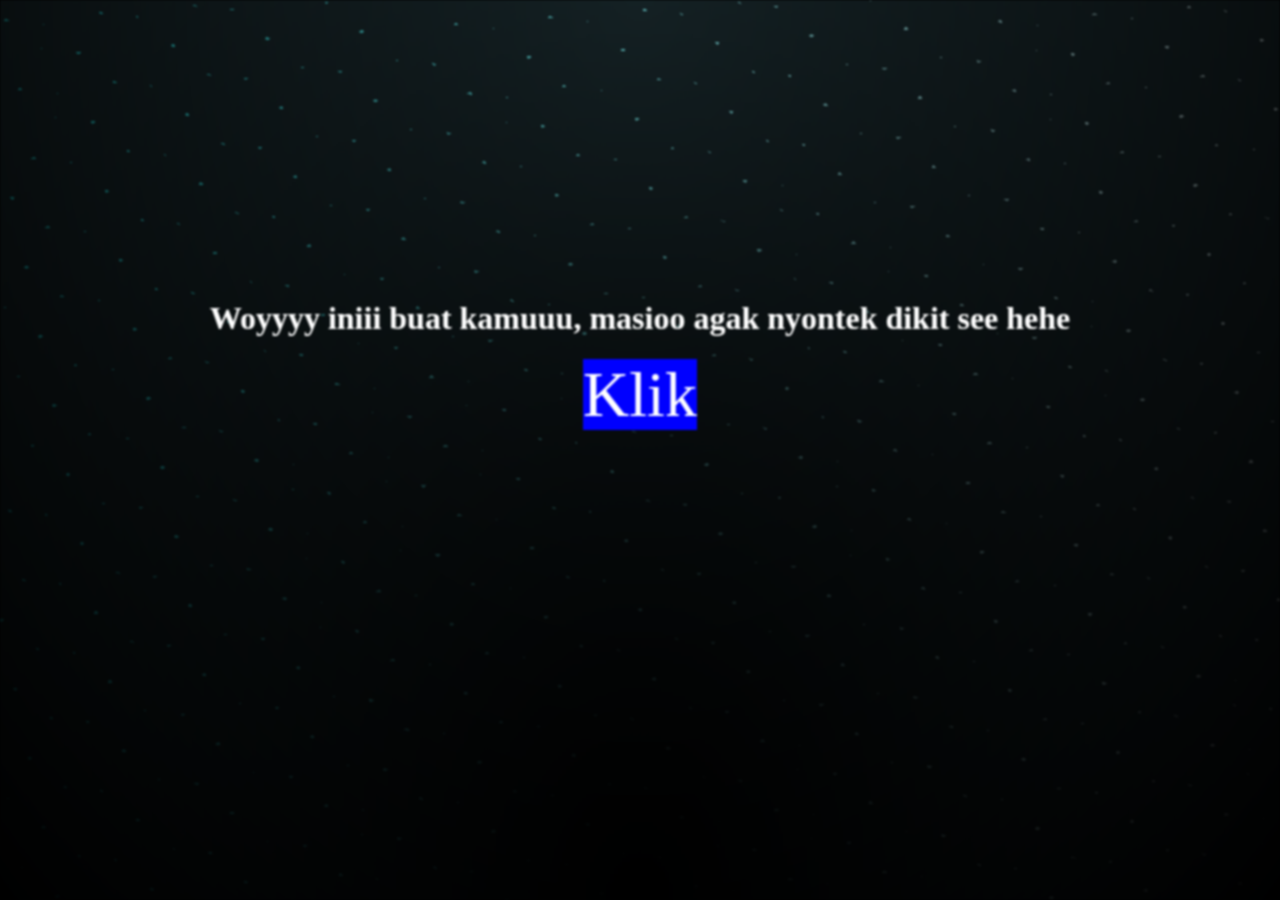
==== love.html @ 3452b1d4 "first commit" ====
<!DOCTYPE html>
<html lang="en">
<head>
    <meta charset="UTF-8">
    <meta name="viewport" content="width=device-width, initial-scale=1.0">
    <title>Fathimatus Shofia</title>
    <link rel="stylesheet" href="love.css">
</head>
<body>
    <div class="night">
    <h1>Woyyyy iniii buat kamuuu, masioo agak nyontek dikit see hehe</h1>
    <a href="index.html">Klik</a>
</div>
</body>
</html>
---- love.css ----
body {
    text-align: center;
    background-color: var(--dark-color);
}

:root {
    --dark-color: #000;
  }

h1 {
    color: white;
    margin-top: 300px;
}

a {
  text-decoration: none;
  color: white;
  background-color: blue;
  font-size: 5vw;
}

.night {
    position: fixed;
    left: 50%;
    top: 0;
    transform: translateX(-50%);
    width: 100%;
    height: 100%;
    filter: blur(0.1vmin);
    background-image: radial-gradient(ellipse at top, transparent 0%, var(--dark-color)), radial-gradient(ellipse at bottom, var(--dark-color), rgba(145, 233, 255, 0.2)), repeating-linear-gradient(220deg, black 0px, black 19px, transparent 19px, transparent 22px), repeating-linear-gradient(189deg, black 0px, black 19px, transparent 19px, transparent 22px), repeating-linear-gradient(148deg, black 0px, black 19px, transparent 19px, transparent 22px), linear-gradient(90deg, #00fffa, #f0f0f0);
  }
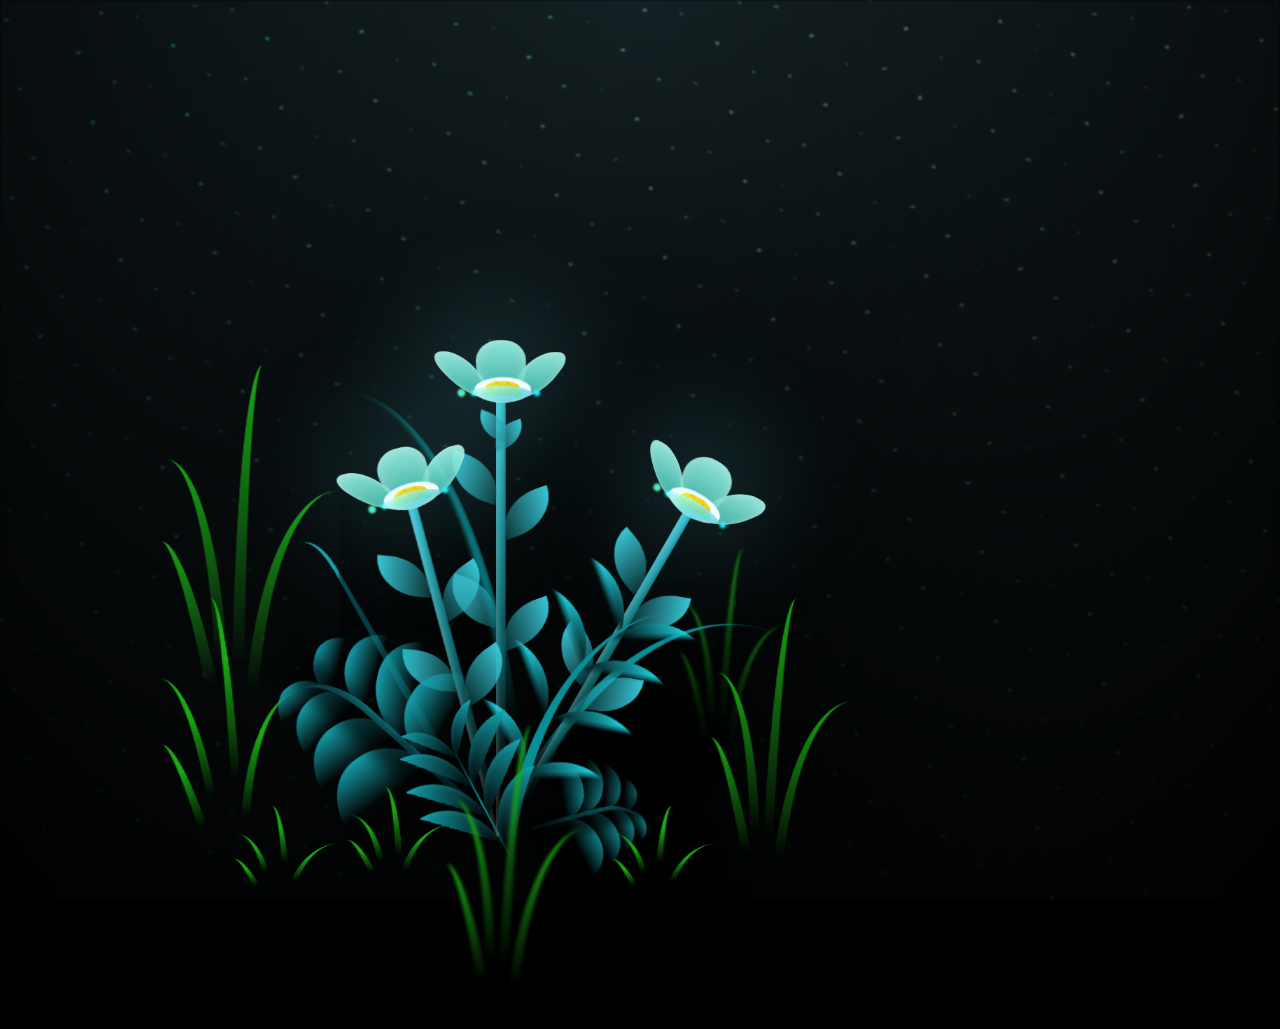
==== commit 44fdde7f: "fix : all" ====
--- a/love.html
+++ b/love.html
@@ -3,13 +3,310 @@
 <head>
     <meta charset="UTF-8">
     <meta name="viewport" content="width=device-width, initial-scale=1.0">
-    <title>Fathimatus Shofia</title>
+    <title>Fhatimatus Shofia</title>
     <link rel="stylesheet" href="love.css">
 </head>
-<body>
-    <div class="night">
-    <h1>Woyyyy iniii buat kamuuu, masioo agak nyontek dikit see hehe</h1>
-    <a href="index.html">Klik</a>
-</div>
-</body>
+<body class="not-loaded">
+    <div class="night"></div>
+    <div class="flowers">
+      <div class="flower flower--1">
+        <div class="flower__leafs flower__leafs--1">
+          <div class="flower__leaf flower__leaf--1"></div>
+          <div class="flower__leaf flower__leaf--2"></div>
+          <div class="flower__leaf flower__leaf--3"></div>
+          <div class="flower__leaf flower__leaf--4"></div>
+
+          <div class="flower__white-circle"></div>
+  
+          <div class="flower__light flower__light--1"></div>
+          <div class="flower__light flower__light--2"></div>
+          <div class="flower__light flower__light--3"></div>
+          <div class="flower__light flower__light--4"></div>
+          <div class="flower__light flower__light--5"></div>
+          <div class="flower__light flower__light--6"></div>
+          <div class="flower__light flower__light--7"></div>
+          <div class="flower__light flower__light--8"></div>
+  
+        </div>
+        <div class="flower__line">
+          <div class="flower__line__leaf flower__line__leaf--1"></div>
+          <div class="flower__line__leaf flower__line__leaf--2"></div>
+          <div class="flower__line__leaf flower__line__leaf--3"></div>
+          <div class="flower__line__leaf flower__line__leaf--4"></div>
+          <div class="flower__line__leaf flower__line__leaf--5"></div>
+          <div class="flower__line__leaf flower__line__leaf--6"></div>
+        </div>
+      </div>
+  
+      <div class="flower flower--2">
+        <div class="flower__leafs flower__leafs--2">
+          <div class="flower__leaf flower__leaf--1"></div>
+          <div class="flower__leaf flower__leaf--2"></div>
+          <div class="flower__leaf flower__leaf--3"></div>
+          <div class="flower__leaf flower__leaf--4"></div>
+          <div class="flower__white-circle"></div>
+  
+          <div class="flower__light flower__light--1"></div>
+          <div class="flower__light flower__light--2"></div>
+          <div class="flower__light flower__light--3"></div>
+          <div class="flower__light flower__light--4"></div>
+          <div class="flower__light flower__light--5"></div>
+          <div class="flower__light flower__light--6"></div>
+          <div class="flower__light flower__light--7"></div>
+          <div class="flower__light flower__light--8"></div>
+  
+        </div>
+        <div class="flower__line">
+          <div class="flower__line__leaf flower__line__leaf--1"></div>
+          <div class="flower__line__leaf flower__line__leaf--2"></div>
+          <div class="flower__line__leaf flower__line__leaf--3"></div>
+          <div class="flower__line__leaf flower__line__leaf--4"></div>
+        </div>
+      </div>
+  
+      <div class="flower flower--3">
+        <div class="flower__leafs flower__leafs--3">
+          <div class="flower__leaf flower__leaf--1"></div>
+          <div class="flower__leaf flower__leaf--2"></div>
+          <div class="flower__leaf flower__leaf--3"></div>
+          <div class="flower__leaf flower__leaf--4"></div>
+          <div class="flower__white-circle"></div>
+  
+          <div class="flower__light flower__light--1"></div>
+          <div class="flower__light flower__light--2"></div>
+          <div class="flower__light flower__light--3"></div>
+          <div class="flower__light flower__light--4"></div>
+          <div class="flower__light flower__light--5"></div>
+          <div class="flower__light flower__light--6"></div>
+          <div class="flower__light flower__light--7"></div>
+          <div class="flower__light flower__light--8"></div>
+  
+        </div>
+        <div class="flower__line">
+          <div class="flower__line__leaf flower__line__leaf--1"></div>
+          <div class="flower__line__leaf flower__line__leaf--2"></div>
+          <div class="flower__line__leaf flower__line__leaf--3"></div>
+          <div class="flower__line__leaf flower__line__leaf--4"></div>
+        </div>
+      </div>
+  
+      <div class="grow-ans" style="--d:1.2s">
+        <div class="flower__g-long">
+          <div class="flower__g-long__top"></div>
+          <div class="flower__g-long__bottom"></div>
+        </div>
+      </div>
+  
+      <div class="growing-grass">
+        <div class="flower__grass flower__grass--1">
+          <div class="flower__grass--top"></div>
+          <div class="flower__grass--bottom"></div>
+          <div class="flower__grass__leaf flower__grass__leaf--1"></div>
+          <div class="flower__grass__leaf flower__grass__leaf--2"></div>
+          <div class="flower__grass__leaf flower__grass__leaf--3"></div>
+          <div class="flower__grass__leaf flower__grass__leaf--4"></div>
+          <div class="flower__grass__leaf flower__grass__leaf--5"></div>
+          <div class="flower__grass__leaf flower__grass__leaf--6"></div>
+          <div class="flower__grass__leaf flower__grass__leaf--7"></div>
+          <div class="flower__grass__leaf flower__grass__leaf--8"></div>
+          <div class="flower__grass__overlay"></div>
+        </div>
+      </div>
+  
+      <div class="growing-grass">
+        <div class="flower__grass flower__grass--2">
+          <div class="flower__grass--top"></div>
+          <div class="flower__grass--bottom"></div>
+          <div class="flower__grass__leaf flower__grass__leaf--1"></div>
+          <div class="flower__grass__leaf flower__grass__leaf--2"></div>
+          <div class="flower__grass__leaf flower__grass__leaf--3"></div>
+          <div class="flower__grass__leaf flower__grass__leaf--4"></div>
+          <div class="flower__grass__leaf flower__grass__leaf--5"></div>
+          <div class="flower__grass__leaf flower__grass__leaf--6"></div>
+          <div class="flower__grass__leaf flower__grass__leaf--7"></div>
+          <div class="flower__grass__leaf flower__grass__leaf--8"></div>
+          <div class="flower__grass__overlay"></div>
+        </div>
+      </div>
+  
+      <div class="grow-ans" style="--d:2.4s">
+        <div class="flower__g-right flower__g-right--1">
+          <div class="leaf"></div>
+        </div>
+      </div>
+  
+      <div class="grow-ans" style="--d:2.8s">
+        <div class="flower__g-right flower__g-right--2">
+          <div class="leaf"></div>
+        </div>
+      </div>
+  
+      <div class="grow-ans" style="--d:2.8s">
+        <div class="flower__g-front">
+          <div class="flower__g-front__leaf-wrapper flower__g-front__leaf-wrapper--1">
+            <div class="flower__g-front__leaf"></div>
+          </div>
+          <div class="flower__g-front__leaf-wrapper flower__g-front__leaf-wrapper--2">
+            <div class="flower__g-front__leaf"></div>
+          </div>
+          <div class="flower__g-front__leaf-wrapper flower__g-front__leaf-wrapper--3">
+            <div class="flower__g-front__leaf"></div>
+          </div>
+          <div class="flower__g-front__leaf-wrapper flower__g-front__leaf-wrapper--4">
+            <div class="flower__g-front__leaf"></div>
+          </div>
+          <div class="flower__g-front__leaf-wrapper flower__g-front__leaf-wrapper--5">
+            <div class="flower__g-front__leaf"></div>
+          </div>
+          <div class="flower__g-front__leaf-wrapper flower__g-front__leaf-wrapper--6">
+            <div class="flower__g-front__leaf"></div>
+          </div>
+          <div class="flower__g-front__leaf-wrapper flower__g-front__leaf-wrapper--7">
+            <div class="flower__g-front__leaf"></div>
+          </div>
+          <div class="flower__g-front__leaf-wrapper flower__g-front__leaf-wrapper--8">
+            <div class="flower__g-front__leaf"></div>
+          </div>
+          <div class="flower__g-front__line"></div>
+        </div>
+      </div>
+  
+      <div class="grow-ans" style="--d:3.2s">
+        <div class="flower__g-fr">
+          <div class="leaf"></div>
+          <div class="flower__g-fr__leaf flower__g-fr__leaf--1"></div>
+          <div class="flower__g-fr__leaf flower__g-fr__leaf--2"></div>
+          <div class="flower__g-fr__leaf flower__g-fr__leaf--3"></div>
+          <div class="flower__g-fr__leaf flower__g-fr__leaf--4"></div>
+          <div class="flower__g-fr__leaf flower__g-fr__leaf--5"></div>
+          <div class="flower__g-fr__leaf flower__g-fr__leaf--6"></div>
+          <div class="flower__g-fr__leaf flower__g-fr__leaf--7"></div>
+          <div class="flower__g-fr__leaf flower__g-fr__leaf--8"></div>
+        </div>
+      </div>
+  
+      <div class="long-g long-g--0">
+        <div class="grow-ans" style="--d:3s">
+          <div class="leaf leaf--0"></div>
+        </div>
+        <div class="grow-ans" style="--d:2.2s">
+          <div class="leaf leaf--1"></div>
+        </div>
+        <div class="grow-ans" style="--d:3.4s">
+          <div class="leaf leaf--2"></div>
+        </div>
+        <div class="grow-ans" style="--d:3.6s">
+          <div class="leaf leaf--3"></div>
+        </div>
+      </div>
+  
+      <div class="long-g long-g--1">
+        <div class="grow-ans" style="--d:3.6s">
+          <div class="leaf leaf--0"></div>
+        </div>
+        <div class="grow-ans" style="--d:3.8s">
+          <div class="leaf leaf--1"></div>
+        </div>
+        <div class="grow-ans" style="--d:4s">
+          <div class="leaf leaf--2"></div>
+        </div>
+        <div class="grow-ans" style="--d:4.2s">
+          <div class="leaf leaf--3"></div>
+        </div>
+      </div>
+  
+      <div class="long-g long-g--2">
+        <div class="grow-ans" style="--d:4s">
+          <div class="leaf leaf--0"></div>
+        </div>
+        <div class="grow-ans" style="--d:4.2s">
+          <div class="leaf leaf--1"></div>
+        </div>
+        <div class="grow-ans" style="--d:4.4s">
+          <div class="leaf leaf--2"></div>
+        </div>
+        <div class="grow-ans" style="--d:4.6s">
+          <div class="leaf leaf--3"></div>
+        </div>
+      </div>
+  
+      <div class="long-g long-g--3">
+        <div class="grow-ans" style="--d:4s">
+          <div class="leaf leaf--0"></div>
+        </div>
+        <div class="grow-ans" style="--d:4.2s">
+          <div class="leaf leaf--1"></div>
+        </div>
+        <div class="grow-ans" style="--d:3s">
+          <div class="leaf leaf--2"></div>
+        </div>
+        <div class="grow-ans" style="--d:3.6s">
+          <div class="leaf leaf--3"></div>
+        </div>
+      </div>
+  
+      <div class="long-g long-g--4">
+        <div class="grow-ans" style="--d:4s">
+          <div class="leaf leaf--0"></div>
+        </div>
+        <div class="grow-ans" style="--d:4.2s">
+          <div class="leaf leaf--1"></div>
+        </div>
+        <div class="grow-ans" style="--d:3s">
+          <div class="leaf leaf--2"></div>
+        </div>
+        <div class="grow-ans" style="--d:3.6s">
+          <div class="leaf leaf--3"></div>
+        </div>
+      </div>
+  
+      <div class="long-g long-g--5">
+        <div class="grow-ans" style="--d:4s">
+          <div class="leaf leaf--0"></div>
+        </div>
+        <div class="grow-ans" style="--d:4.2s">
+          <div class="leaf leaf--1"></div>
+        </div>
+        <div class="grow-ans" style="--d:3s">
+          <div class="leaf leaf--2"></div>
+        </div>
+        <div class="grow-ans" style="--d:3.6s">
+          <div class="leaf leaf--3"></div>
+        </div>
+      </div>
+  
+      <div class="long-g long-g--6">
+        <div class="grow-ans" style="--d:4.2s">
+          <div class="leaf leaf--0"></div>
+        </div>
+        <div class="grow-ans" style="--d:4.4s">
+          <div class="leaf leaf--1"></div>
+        </div>
+        <div class="grow-ans" style="--d:4.6s">
+          <div class="leaf leaf--2"></div>
+        </div>
+        <div class="grow-ans" style="--d:4.8s">
+          <div class="leaf leaf--3"></div>
+        </div>
+      </div>
+  
+      <div class="long-g long-g--7">
+        <div class="grow-ans" style="--d:3s">
+          <div class="leaf leaf--0"></div>
+        </div>
+        <div class="grow-ans" style="--d:3.2s">
+          <div class="leaf leaf--1"></div>
+        </div>
+        <div class="grow-ans" style="--d:3.5s">
+          <div class="leaf leaf--2"></div>
+        </div>
+        <div class="grow-ans" style="--d:3.6s">
+          <div class="leaf leaf--3"></div>
+        </div>
+      </div>
+    </div>
+    <h1>Fathimatus Shofia ♡</h1> 
+    <script src="script.js"></script>
+  </body>
+
 </html>--- a/love.css
+++ b/love.css
@@ -1,31 +1,1004 @@
-body {
-    text-align: center;
-    background-color: var(--dark-color);
+*,
+*::after,
+*::before {
+  padding: 0;
+  margin: 0;
+  box-sizing: border-box;
 }
 
 :root {
-    --dark-color: #000;
-  }
+  --dark-color: #000;
+}
+
+body {
+  display: flex;
+  align-items: flex-end;
+  justify-content: center;
+  min-height: 100vh;
+  background-color: var(--dark-color);
+  overflow: hidden;
+  perspective: 1000px;
+}
 
 h1 {
+    text-align: center;
     color: white;
-    margin-top: 300px;
-}
-
-a {
-  text-decoration: none;
-  color: white;
-  background-color: blue;
-  font-size: 5vw;
-}
+    animation: slideUp 2s ease-out forwards;
+    margin-bottom: 70vh;
+}
+  
+  @keyframes slideUp {
+    0% {
+      transform: translateY(1000px);
+      opacity: 0;
+    }
+    100% {
+      transform: translateY(0);
+      opacity: 1;
+    }
+  }
 
 .night {
-    position: fixed;
-    left: 50%;
-    top: 0;
-    transform: translateX(-50%);
-    width: 100%;
-    height: 100%;
-    filter: blur(0.1vmin);
-    background-image: radial-gradient(ellipse at top, transparent 0%, var(--dark-color)), radial-gradient(ellipse at bottom, var(--dark-color), rgba(145, 233, 255, 0.2)), repeating-linear-gradient(220deg, black 0px, black 19px, transparent 19px, transparent 22px), repeating-linear-gradient(189deg, black 0px, black 19px, transparent 19px, transparent 22px), repeating-linear-gradient(148deg, black 0px, black 19px, transparent 19px, transparent 22px), linear-gradient(90deg, #00fffa, #f0f0f0);
-  }+  position: fixed;
+  left: 50%;
+  top: 0;
+  transform: translateX(-50%);
+  width: 100%;
+  height: 100%;
+  filter: blur(0.1vmin);
+  background-image: radial-gradient(ellipse at top, transparent 0%, var(--dark-color)), radial-gradient(ellipse at bottom, var(--dark-color), rgba(145, 233, 255, 0.2)), repeating-linear-gradient(220deg, black 0px, black 19px, transparent 19px, transparent 22px), repeating-linear-gradient(189deg, black 0px, black 19px, transparent 19px, transparent 22px), repeating-linear-gradient(148deg, black 0px, black 19px, transparent 19px, transparent 22px), linear-gradient(90deg, #00fffa, #f0f0f0);
+}
+
+.flowers {
+  position: relative;
+  transform: scale(0.7);
+}
+
+.flower {
+  position: absolute;
+  bottom: 10vmin;
+  transform-origin: bottom center;
+  z-index: 10;
+  --fl-speed: 0.8s;
+}
+.flower--1 {
+  animation: moving-flower-1 4s linear infinite;
+}
+.flower--1 .flower__line {
+  height: 70vmin;
+  animation-delay: 0.3s;
+}
+.flower--1 .flower__line__leaf--1 {
+  animation: blooming-leaf-right var(--fl-speed) 1.6s backwards;
+}
+.flower--1 .flower__line__leaf--2 {
+  animation: blooming-leaf-right var(--fl-speed) 1.4s backwards;
+}
+.flower--1 .flower__line__leaf--3 {
+  animation: blooming-leaf-left var(--fl-speed) 1.2s backwards;
+}
+.flower--1 .flower__line__leaf--4 {
+  animation: blooming-leaf-left var(--fl-speed) 1s backwards;
+}
+.flower--1 .flower__line__leaf--5 {
+  animation: blooming-leaf-right var(--fl-speed) 1.8s backwards;
+}
+.flower--1 .flower__line__leaf--6 {
+  animation: blooming-leaf-left var(--fl-speed) 2s backwards;
+}
+.flower--2 {
+  left: 50%;
+  transform: rotate(30deg);
+  animation: moving-flower-2 4s linear infinite;
+}
+.flower--2 .flower__line {
+  height: 60vmin;
+  animation-delay: 0.8s;
+}
+.flower--2 .flower__line__leaf--1 {
+  animation: blooming-leaf-right var(--fl-speed) 1.9s backwards;
+}
+.flower--2 .flower__line__leaf--2 {
+  animation: blooming-leaf-right var(--fl-speed) 1.7s backwards;
+}
+.flower--2 .flower__line__leaf--3 {
+  animation: blooming-leaf-left var(--fl-speed) 1.5s backwards;
+}
+.flower--2 .flower__line__leaf--4 {
+  animation: blooming-leaf-left var(--fl-speed) 1.3s backwards;
+}
+.flower--3 {
+  left: 50%;
+  transform: rotate(-15deg);
+  animation: moving-flower-3 4s linear infinite;
+}
+.flower--3 .flower__line {
+  animation-delay: 0.9s;
+}
+.flower--3 .flower__line__leaf--1 {
+  animation: blooming-leaf-right var(--fl-speed) 2.5s backwards;
+}
+.flower--3 .flower__line__leaf--2 {
+  animation: blooming-leaf-right var(--fl-speed) 2.3s backwards;
+}
+.flower--3 .flower__line__leaf--3 {
+  animation: blooming-leaf-left var(--fl-speed) 2.1s backwards;
+}
+.flower--3 .flower__line__leaf--4 {
+  animation: blooming-leaf-left var(--fl-speed) 1.9s backwards;
+}
+.flower__leafs {
+  position: relative;
+  animation: blooming-flower 2s backwards;
+}
+.flower__leafs--1 {
+  animation-delay: 1.1s;
+}
+.flower__leafs--2 {
+  animation-delay: 1.4s;
+}
+.flower__leafs--3 {
+  animation-delay: 1.7s;
+}
+.flower__leafs::after {
+  content: "";
+  position: absolute;
+  left: 0;
+  top: 0;
+  transform: translate(-50%, -100%);
+  width: 8vmin;
+  height: 8vmin;
+  background-color: #6bf0ff;
+  filter: blur(10vmin);
+}
+.flower__leaf {
+  position: absolute;
+  bottom: 0;
+  left: 50%;
+  width: 8vmin;
+  height: 11vmin;
+  border-radius: 51% 49% 47% 53%/44% 45% 55% 69%;
+  background-color: #65e6cc;
+  background-image: linear-gradient(to top, #40bbab, #a7ffee);
+  transform-origin: bottom center;
+  opacity: 0.9;
+  box-shadow: inset 0 0 2vmin rgba(255, 255, 255, 0.5);
+}
+.flower__leaf--1 {
+  transform: translate(-10%, 1%) rotateY(40deg) rotateX(-50deg);
+}
+.flower__leaf--2 {
+  transform: translate(-50%, -4%) rotateX(40deg);
+}
+.flower__leaf--3 {
+  transform: translate(-90%, 0%) rotateY(45deg) rotateX(50deg);
+}
+.flower__leaf--4 {
+  width: 8vmin;
+  height: 8vmin;
+  transform-origin: bottom left;
+  border-radius: 4vmin 10vmin 4vmin 4vmin;
+  transform: translate(0%, 18%) rotateX(70deg) rotate(-43deg);
+  background-image: linear-gradient(to top, #39c6d6, #a7ffee);
+  z-index: 1;
+  opacity: 0.8;
+}
+.flower__white-circle {
+  position: absolute;
+  left: -3.5vmin;
+  top: -3vmin;
+  width: 9vmin;
+  height: 4vmin;
+  border-radius: 50%;
+  background-color: #fff;
+}
+.flower__white-circle::after {
+  content: "";
+  position: absolute;
+  left: 50%;
+  top: 45%;
+  transform: translate(-50%, -50%);
+  width: 60%;
+  height: 60%;
+  border-radius: inherit;
+  background-image: repeating-linear-gradient(135deg, rgba(0, 0, 0, 0.03) 0px, rgba(0, 0, 0, 0.03) 1px, transparent 1px, transparent 12px), repeating-linear-gradient(45deg, rgba(0, 0, 0, 0.03) 0px, rgba(0, 0, 0, 0.03) 1px, transparent 1px, transparent 12px), repeating-linear-gradient(67.5deg, rgba(0, 0, 0, 0.03) 0px, rgba(0, 0, 0, 0.03) 1px, transparent 1px, transparent 12px), repeating-linear-gradient(135deg, rgba(0, 0, 0, 0.03) 0px, rgba(0, 0, 0, 0.03) 1px, transparent 1px, transparent 12px), repeating-linear-gradient(45deg, rgba(0, 0, 0, 0.03) 0px, rgba(0, 0, 0, 0.03) 1px, transparent 1px, transparent 12px), repeating-linear-gradient(112.5deg, rgba(0, 0, 0, 0.03) 0px, rgba(0, 0, 0, 0.03) 1px, transparent 1px, transparent 12px), repeating-linear-gradient(112.5deg, rgba(0, 0, 0, 0.03) 0px, rgba(0, 0, 0, 0.03) 1px, transparent 1px, transparent 12px), repeating-linear-gradient(45deg, rgba(0, 0, 0, 0.03) 0px, rgba(0, 0, 0, 0.03) 1px, transparent 1px, transparent 12px), repeating-linear-gradient(22.5deg, rgba(0, 0, 0, 0.03) 0px, rgba(0, 0, 0, 0.03) 1px, transparent 1px, transparent 12px), repeating-linear-gradient(45deg, rgba(0, 0, 0, 0.03) 0px, rgba(0, 0, 0, 0.03) 1px, transparent 1px, transparent 12px), repeating-linear-gradient(22.5deg, rgba(0, 0, 0, 0.03) 0px, rgba(0, 0, 0, 0.03) 1px, transparent 1px, transparent 12px), repeating-linear-gradient(135deg, rgba(0, 0, 0, 0.03) 0px, rgba(0, 0, 0, 0.03) 1px, transparent 1px, transparent 12px), repeating-linear-gradient(157.5deg, rgba(0, 0, 0, 0.03) 0px, rgba(0, 0, 0, 0.03) 1px, transparent 1px, transparent 12px), repeating-linear-gradient(67.5deg, rgba(0, 0, 0, 0.03) 0px, rgba(0, 0, 0, 0.03) 1px, transparent 1px, transparent 12px), repeating-linear-gradient(67.5deg, rgba(0, 0, 0, 0.03) 0px, rgba(0, 0, 0, 0.03) 1px, transparent 1px, transparent 12px), linear-gradient(90deg, #ffeb12, #ffce00);
+}
+.flower__line {
+  height: 55vmin;
+  width: 1.5vmin;
+  background-image: linear-gradient(to left, rgba(0, 0, 0, 0.2), transparent, rgba(255, 255, 255, 0.2)), linear-gradient(to top, transparent 10%, #14757a, #39c6d6);
+  box-shadow: inset 0 0 2px rgba(0, 0, 0, 0.5);
+  animation: grow-flower-tree 4s backwards;
+}
+.flower__line__leaf {
+  --w: 7vmin;
+  --h: calc(var(--w) + 2vmin);
+  position: absolute;
+  top: 20%;
+  left: 90%;
+  width: var(--w);
+  height: var(--h);
+  border-top-right-radius: var(--h);
+  border-bottom-left-radius: var(--h);
+  background-image: linear-gradient(to top, rgba(20, 117, 122, 0.4), #39c6d6);
+}
+.flower__line__leaf--1 {
+  transform: rotate(70deg) rotateY(30deg);
+}
+.flower__line__leaf--2 {
+  top: 45%;
+  transform: rotate(70deg) rotateY(30deg);
+}
+.flower__line__leaf--3, .flower__line__leaf--4, .flower__line__leaf--6 {
+  border-top-right-radius: 0;
+  border-bottom-left-radius: 0;
+  border-top-left-radius: var(--h);
+  border-bottom-right-radius: var(--h);
+  left: -460%;
+  top: 12%;
+  transform: rotate(-70deg) rotateY(30deg);
+}
+.flower__line__leaf--4 {
+  top: 40%;
+}
+.flower__line__leaf--5 {
+  top: 0;
+  transform-origin: left;
+  transform: rotate(70deg) rotateY(30deg) scale(0.6);
+}
+.flower__line__leaf--6 {
+  top: -2%;
+  left: -450%;
+  transform-origin: right;
+  transform: rotate(-70deg) rotateY(30deg) scale(0.6);
+}
+.flower__light {
+  position: absolute;
+  bottom: 0vmin;
+  width: 1vmin;
+  height: 1vmin;
+  background-color: #fffb00;
+  border-radius: 50%;
+  filter: blur(0.2vmin);
+  animation: light-ans 4s linear infinite backwards;
+}
+.flower__light:nth-child(odd) {
+  background-color: #23f0ff;
+}
+.flower__light--1 {
+  left: -2vmin;
+  animation-delay: 1s;
+}
+.flower__light--2 {
+  left: 3vmin;
+  animation-delay: 0.5s;
+}
+.flower__light--3 {
+  left: -6vmin;
+  animation-delay: 0.3s;
+}
+.flower__light--4 {
+  left: 6vmin;
+  animation-delay: 0.9s;
+}
+.flower__light--5 {
+  left: -1vmin;
+  animation-delay: 1.5s;
+}
+.flower__light--6 {
+  left: -4vmin;
+  animation-delay: 3s;
+}
+.flower__light--7 {
+  left: 3vmin;
+  animation-delay: 2s;
+}
+.flower__light--8 {
+  left: -6vmin;
+  animation-delay: 3.5s;
+}
+.flower__grass {
+  --c: #159faa;
+  --line-w: 1.5vmin;
+  position: absolute;
+  bottom: 12vmin;
+  left: -7vmin;
+  display: flex;
+  flex-direction: column;
+  align-items: flex-end;
+  z-index: 20;
+  transform-origin: bottom center;
+  transform: rotate(-48deg) rotateY(40deg);
+}
+.flower__grass--1 {
+  animation: moving-grass 2s linear infinite;
+}
+.flower__grass--2 {
+  left: 2vmin;
+  bottom: 10vmin;
+  transform: scale(0.5) rotate(75deg) rotateX(10deg) rotateY(-200deg);
+  opacity: 0.8;
+  z-index: 0;
+  animation: moving-grass--2 1.5s linear infinite;
+}
+.flower__grass--top {
+  width: 7vmin;
+  height: 10vmin;
+  border-top-right-radius: 100%;
+  border-right: var(--line-w) solid var(--c);
+  transform-origin: bottom center;
+  transform: rotate(-2deg);
+}
+.flower__grass--bottom {
+  margin-top: -2px;
+  width: var(--line-w);
+  height: 25vmin;
+  background-image: linear-gradient(to top, transparent, var(--c));
+}
+.flower__grass__leaf {
+  --size: 10vmin;
+  position: absolute;
+  width: calc(var(--size) * 2.1);
+  height: var(--size);
+  border-top-left-radius: var(--size);
+  border-top-right-radius: var(--size);
+  background-image: linear-gradient(to top, transparent, transparent 30%, var(--c));
+  z-index: 100;
+}
+.flower__grass__leaf--1 {
+  top: -6%;
+  left: 30%;
+  --size: 6vmin;
+  transform: rotate(-20deg);
+  animation: growing-grass-ans--1 2s 2.6s backwards;
+}
+@keyframes growing-grass-ans--1 {
+  0% {
+    transform-origin: bottom left;
+    transform: rotate(-20deg) scale(0);
+  }
+}
+.flower__grass__leaf--2 {
+  top: -5%;
+  left: -110%;
+  --size: 6vmin;
+  transform: rotate(10deg);
+  animation: growing-grass-ans--2 2s 2.4s linear backwards;
+}
+@keyframes growing-grass-ans--2 {
+  0% {
+    transform-origin: bottom right;
+    transform: rotate(10deg) scale(0);
+  }
+}
+.flower__grass__leaf--3 {
+  top: 5%;
+  left: 60%;
+  --size: 8vmin;
+  transform: rotate(-18deg) rotateX(-20deg);
+  animation: growing-grass-ans--3 2s 2.2s linear backwards;
+}
+@keyframes growing-grass-ans--3 {
+  0% {
+    transform-origin: bottom left;
+    transform: rotate(-18deg) rotateX(-20deg) scale(0);
+  }
+}
+.flower__grass__leaf--4 {
+  top: 6%;
+  left: -135%;
+  --size: 8vmin;
+  transform: rotate(2deg);
+  animation: growing-grass-ans--4 2s 2s linear backwards;
+}
+@keyframes growing-grass-ans--4 {
+  0% {
+    transform-origin: bottom right;
+    transform: rotate(2deg) scale(0);
+  }
+}
+.flower__grass__leaf--5 {
+  top: 20%;
+  left: 60%;
+  --size: 10vmin;
+  transform: rotate(-24deg) rotateX(-20deg);
+  animation: growing-grass-ans--5 2s 1.8s linear backwards;
+}
+@keyframes growing-grass-ans--5 {
+  0% {
+    transform-origin: bottom left;
+    transform: rotate(-24deg) rotateX(-20deg) scale(0);
+  }
+}
+.flower__grass__leaf--6 {
+  top: 22%;
+  left: -180%;
+  --size: 10vmin;
+  transform: rotate(10deg);
+  animation: growing-grass-ans--6 2s 1.6s linear backwards;
+}
+@keyframes growing-grass-ans--6 {
+  0% {
+    transform-origin: bottom right;
+    transform: rotate(10deg) scale(0);
+  }
+}
+.flower__grass__leaf--7 {
+  top: 39%;
+  left: 70%;
+  --size: 10vmin;
+  transform: rotate(-10deg);
+  animation: growing-grass-ans--7 2s 1.4s linear backwards;
+}
+@keyframes growing-grass-ans--7 {
+  0% {
+    transform-origin: bottom left;
+    transform: rotate(-10deg) scale(0);
+  }
+}
+.flower__grass__leaf--8 {
+  top: 40%;
+  left: -215%;
+  --size: 11vmin;
+  transform: rotate(10deg);
+  animation: growing-grass-ans--8 2s 1.2s linear backwards;
+}
+@keyframes growing-grass-ans--8 {
+  0% {
+    transform-origin: bottom right;
+    transform: rotate(10deg) scale(0);
+  }
+}
+.flower__grass__overlay {
+  position: absolute;
+  top: -10%;
+  right: 0%;
+  width: 100%;
+  height: 100%;
+  background-color: rgba(0, 0, 0, 0.6);
+  filter: blur(1.5vmin);
+  z-index: 100;
+}
+.flower__g-long {
+  --w: 2vmin;
+  --h: 6vmin;
+  --c: #159faa;
+  position: absolute;
+  bottom: 10vmin;
+  left: -3vmin;
+  transform-origin: bottom center;
+  transform: rotate(-30deg) rotateY(-20deg);
+  display: flex;
+  flex-direction: column;
+  align-items: flex-end;
+  animation: flower-g-long-ans 3s linear infinite;
+}
+@keyframes flower-g-long-ans {
+  0%, 100% {
+    transform: rotate(-30deg) rotateY(-20deg);
+  }
+  50% {
+    transform: rotate(-32deg) rotateY(-20deg);
+  }
+}
+.flower__g-long__top {
+  top: calc(var(--h) * -1);
+  width: calc(var(--w) + 1vmin);
+  height: var(--h);
+  border-top-right-radius: 100%;
+  border-right: 0.7vmin solid var(--c);
+  transform: translate(-0.7vmin, 1vmin);
+}
+.flower__g-long__bottom {
+  width: var(--w);
+  height: 50vmin;
+  transform-origin: bottom center;
+  background-image: linear-gradient(to top, transparent 30%, var(--c));
+  box-shadow: inset 0 0 2px rgba(0, 0, 0, 0.5);
+  clip-path: polygon(35% 0, 65% 1%, 100% 100%, 0% 100%);
+}
+.flower__g-right {
+  position: absolute;
+  bottom: 6vmin;
+  left: -2vmin;
+  transform-origin: bottom left;
+  transform: rotate(20deg);
+}
+.flower__g-right .leaf {
+  width: 30vmin;
+  height: 50vmin;
+  border-top-left-radius: 100%;
+  border-left: 2vmin solid #079097;
+  background-image: linear-gradient(to bottom, transparent, var(--dark-color) 60%);
+  mask-image: linear-gradient(to top, transparent 30%, #079097 60%);
+}
+.flower__g-right--1 {
+  animation: flower-g-right-ans 2.5s linear infinite;
+}
+.flower__g-right--2 {
+  left: 5vmin;
+  transform: rotateY(-180deg);
+  animation: flower-g-right-ans--2 3s linear infinite;
+}
+.flower__g-right--2 .leaf {
+  height: 75vmin;
+  filter: blur(0.3vmin);
+  opacity: 0.8;
+}
+@keyframes flower-g-right-ans {
+  0%, 100% {
+    transform: rotate(20deg);
+  }
+  50% {
+    transform: rotate(24deg) rotateX(-20deg);
+  }
+}
+@keyframes flower-g-right-ans--2 {
+  0%, 100% {
+    transform: rotateY(-180deg) rotate(0deg) rotateX(-20deg);
+  }
+  50% {
+    transform: rotateY(-180deg) rotate(6deg) rotateX(-20deg);
+  }
+}
+.flower__g-front {
+  position: absolute;
+  bottom: 6vmin;
+  left: 2.5vmin;
+  z-index: 100;
+  transform-origin: bottom center;
+  transform: rotate(-28deg) rotateY(30deg) scale(1.04);
+  animation: flower__g-front-ans 2s linear infinite;
+}
+@keyframes flower__g-front-ans {
+  0%, 100% {
+    transform: rotate(-28deg) rotateY(30deg) scale(1.04);
+  }
+  50% {
+    transform: rotate(-35deg) rotateY(40deg) scale(1.04);
+  }
+}
+.flower__g-front__line {
+  width: 0.3vmin;
+  height: 20vmin;
+  background-image: linear-gradient(to top, transparent, #079097, transparent 100%);
+  position: relative;
+}
+.flower__g-front__leaf-wrapper {
+  position: absolute;
+  top: 0;
+  left: 0;
+  transform-origin: bottom left;
+  transform: rotate(10deg);
+}
+.flower__g-front__leaf-wrapper:nth-child(even) {
+  left: 0vmin;
+  transform: rotateY(-180deg) rotate(5deg);
+  animation: flower__g-front__leaf-left-ans 1s ease-in backwards;
+}
+.flower__g-front__leaf-wrapper:nth-child(odd) {
+  animation: flower__g-front__leaf-ans 1s ease-in backwards;
+}
+.flower__g-front__leaf-wrapper--1 {
+  top: -8vmin;
+  transform: scale(0.7);
+  animation: flower__g-front__leaf-ans 1s 5.5s ease-in backwards !important;
+}
+.flower__g-front__leaf-wrapper--2 {
+  top: -8vmin;
+  transform: rotateY(-180deg) scale(0.7) !important;
+  animation: flower__g-front__leaf-left-ans-2 1s 4.6s ease-in backwards !important;
+}
+.flower__g-front__leaf-wrapper--3 {
+  top: -3vmin;
+  animation: flower__g-front__leaf-ans 1s 4.6s ease-in backwards;
+}
+.flower__g-front__leaf-wrapper--4 {
+  top: -3vmin;
+  transform: rotateY(-180deg) scale(0.9) !important;
+  animation: flower__g-front__leaf-left-ans-2 1s 4.6s ease-in backwards !important;
+}
+@keyframes flower__g-front__leaf-left-ans-2 {
+  0% {
+    transform: rotateY(-180deg) scale(0);
+  }
+}
+.flower__g-front__leaf-wrapper--5, .flower__g-front__leaf-wrapper--6 {
+  top: 2vmin;
+}
+.flower__g-front__leaf-wrapper--7, .flower__g-front__leaf-wrapper--8 {
+  top: 6.5vmin;
+}
+.flower__g-front__leaf-wrapper--2 {
+  animation-delay: 5.2s !important;
+}
+.flower__g-front__leaf-wrapper--3 {
+  animation-delay: 4.9s !important;
+}
+.flower__g-front__leaf-wrapper--5 {
+  animation-delay: 4.3s !important;
+}
+.flower__g-front__leaf-wrapper--6 {
+  animation-delay: 4.1s !important;
+}
+.flower__g-front__leaf-wrapper--7 {
+  animation-delay: 3.8s !important;
+}
+.flower__g-front__leaf-wrapper--8 {
+  animation-delay: 3.5s !important;
+}
+@keyframes flower__g-front__leaf-ans {
+  0% {
+    transform: rotate(10deg) scale(0);
+  }
+}
+@keyframes flower__g-front__leaf-left-ans {
+  0% {
+    transform: rotateY(-180deg) rotate(5deg) scale(0);
+  }
+}
+.flower__g-front__leaf {
+  width: 10vmin;
+  height: 10vmin;
+  border-radius: 100% 0% 0% 100%/100% 100% 0% 0%;
+  box-shadow: inset 0 2px 1vmin rgba(44, 238, 252, 0.2);
+  background-image: linear-gradient(to bottom left, transparent, var(--dark-color)), linear-gradient(to bottom right, #159faa 50%, transparent 50%, transparent);
+  -webkit-mask-image: linear-gradient(to bottom right, #159faa 50%, transparent 50%, transparent);
+  mask-image: linear-gradient(to bottom right, #159faa 50%, transparent 50%, transparent);
+}
+.flower__g-fr {
+  position: absolute;
+  bottom: -4vmin;
+  left: vmin;
+  transform-origin: bottom left;
+  z-index: 10;
+  animation: flower__g-fr-ans 2s linear infinite;
+}
+@keyframes flower__g-fr-ans {
+  0%, 100% {
+    transform: rotate(2deg);
+  }
+  50% {
+    transform: rotate(4deg);
+  }
+}
+.flower__g-fr .leaf {
+  width: 30vmin;
+  height: 50vmin;
+  border-top-left-radius: 100%;
+  border-left: 2vmin solid #079097;
+  mask-image: linear-gradient(to top, transparent 25%, #079097 50%);
+  position: relative;
+  z-index: 1;
+}
+.flower__g-fr__leaf {
+  position: absolute;
+  top: 0;
+  left: 0;
+  width: 10vmin;
+  height: 10vmin;
+  border-radius: 100% 0% 0% 100%/100% 100% 0% 0%;
+  box-shadow: inset 0 2px 1vmin rgba(44, 238, 252, 0.2);
+  background-image: linear-gradient(to bottom left, transparent, var(--dark-color) 98%), linear-gradient(to bottom right, #23f0ff 45%, transparent 50%, transparent);
+  mask-image: linear-gradient(135deg, #159faa 40%, transparent 50%, transparent);
+}
+.flower__g-fr__leaf--1 {
+  left: 20vmin;
+  transform: rotate(45deg);
+  animation: flower__g-fr-leaft-ans-1 0.5s 5.2s linear backwards;
+}
+@keyframes flower__g-fr-leaft-ans-1 {
+  0% {
+    transform-origin: left;
+    transform: rotate(45deg) scale(0);
+  }
+}
+.flower__g-fr__leaf--2 {
+  left: 12vmin;
+  top: -7vmin;
+  transform: rotate(25deg) rotateY(-180deg);
+  animation: flower__g-fr-leaft-ans-6 0.5s 5s linear backwards;
+}
+.flower__g-fr__leaf--3 {
+  left: 15vmin;
+  top: 6vmin;
+  transform: rotate(55deg);
+  animation: flower__g-fr-leaft-ans-5 0.5s 4.8s linear backwards;
+}
+.flower__g-fr__leaf--4 {
+  left: 6vmin;
+  top: -2vmin;
+  transform: rotate(25deg) rotateY(-180deg);
+  animation: flower__g-fr-leaft-ans-6 0.5s 4.6s linear backwards;
+}
+.flower__g-fr__leaf--5 {
+  left: 10vmin;
+  top: 14vmin;
+  transform: rotate(55deg);
+  animation: flower__g-fr-leaft-ans-5 0.5s 4.4s linear backwards;
+}
+@keyframes flower__g-fr-leaft-ans-5 {
+  0% {
+    transform-origin: left;
+    transform: rotate(55deg) scale(0);
+  }
+}
+.flower__g-fr__leaf--6 {
+  left: 0vmin;
+  top: 6vmin;
+  transform: rotate(25deg) rotateY(-180deg);
+  animation: flower__g-fr-leaft-ans-6 0.5s 4.2s linear backwards;
+}
+@keyframes flower__g-fr-leaft-ans-6 {
+  0% {
+    transform-origin: right;
+    transform: rotate(25deg) rotateY(-180deg) scale(0);
+  }
+}
+.flower__g-fr__leaf--7 {
+  left: 5vmin;
+  top: 22vmin;
+  transform: rotate(45deg);
+  animation: flower__g-fr-leaft-ans-7 0.5s 4s linear backwards;
+}
+@keyframes flower__g-fr-leaft-ans-7 {
+  0% {
+    transform-origin: left;
+    transform: rotate(45deg) scale(0);
+  }
+}
+.flower__g-fr__leaf--8 {
+  left: -4vmin;
+  top: 15vmin;
+  transform: rotate(15deg) rotateY(-180deg);
+  animation: flower__g-fr-leaft-ans-8 0.5s 3.8s linear backwards;
+}
+@keyframes flower__g-fr-leaft-ans-8 {
+  0% {
+    transform-origin: right;
+    transform: rotate(15deg) rotateY(-180deg) scale(0);
+  }
+}
+
+.long-g {
+  position: absolute;
+  bottom: 25vmin;
+  left: -42vmin;
+  transform-origin: bottom left;
+}
+.long-g--1 {
+  bottom: 0vmin;
+  transform: scale(0.8) rotate(-5deg);
+}
+.long-g--1 .leaf {
+mask-image: linear-gradient(to top, transparent 40%, #079097 80%) !important;
+}
+.long-g--1 .leaf--1 {
+  --w: 5vmin;
+  --h: 60vmin;
+  left: -2vmin;
+  transform: rotate(3deg) rotateY(-180deg);
+}
+.long-g--2, .long-g--3 {
+  bottom: -3vmin;
+  left: -35vmin;
+  transform-origin: center;
+  transform: scale(0.6) rotateX(60deg);
+}
+.long-g--2 .leaf, .long-g--3 .leaf {
+  mask-image: linear-gradient(to top, transparent 50%, #079097 80%) !important;
+}
+.long-g--2 .leaf--1, .long-g--3 .leaf--1 {
+  left: -1vmin;
+  transform: rotateY(-180deg);
+}
+.long-g--3 {
+  left: -17vmin;
+  bottom: 0vmin;
+}
+.long-g--3 .leaf {
+  mask-image: linear-gradient(to top, transparent 40%, #079097 80%) !important;
+}
+.long-g--4 {
+  left: 25vmin;
+  bottom: -3vmin;
+  transform-origin: center;
+  transform: scale(0.6) rotateX(60deg);
+}
+.long-g--4 .leaf {
+  mask-image: linear-gradient(to top, transparent 50%, #079097 80%) !important;
+}
+.long-g--5 {
+  left: 42vmin;
+  bottom: 0vmin;
+  transform: scale(0.8) rotate(2deg);
+}
+.long-g--6 {
+  left: 0vmin;
+  bottom: -20vmin;
+  z-index: 100;
+  filter: blur(0.3vmin);
+  transform: scale(0.8) rotate(2deg);
+}
+.long-g--7 {
+  left: 35vmin;
+  bottom: 20vmin;
+  z-index: -1;
+  filter: blur(0.3vmin);
+  transform: scale(0.6) rotate(2deg);
+  opacity: 0.7;
+}
+.long-g .leaf {
+  --w: 15vmin;
+  --h: 40vmin;
+  --c: #1aaa15;
+  position: absolute;
+  bottom: 0;
+  width: var(--w);
+  height: var(--h);
+  border-top-left-radius: 100%;
+  border-left: 2vmin solid var(--c);
+  mask-image: linear-gradient(to top, transparent 20%, var(--dark-color));
+  transform-origin: bottom center;
+}
+.long-g .leaf--0 {
+  left: 2vmin;
+  animation: leaf-ans-1 4s linear infinite;
+}
+.long-g .leaf--1 {
+  --w: 5vmin;
+  --h: 60vmin;
+  animation: leaf-ans-1 4s linear infinite;
+}
+.long-g .leaf--2 {
+  --w: 10vmin;
+  --h: 40vmin;
+  left: -0.5vmin;
+  bottom: 5vmin;
+  transform-origin: bottom left;
+  transform: rotateY(-180deg);
+  animation: leaf-ans-2 3s linear infinite;
+}
+.long-g .leaf--3 {
+  --w: 5vmin;
+  --h: 30vmin;
+  left: -1vmin;
+  bottom: 3.2vmin;
+  transform-origin: bottom left;
+  transform: rotate(-10deg) rotateY(-180deg);
+  animation: leaf-ans-3 3s linear infinite;
+}
+
+@keyframes leaf-ans-1 {
+  0%, 100% {
+    transform: rotate(-5deg) scale(1);
+  }
+  50% {
+    transform: rotate(5deg) scale(1.1);
+  }
+}
+@keyframes leaf-ans-2 {
+  0%, 100% {
+    transform: rotateY(-180deg) rotate(5deg);
+  }
+  50% {
+    transform: rotateY(-180deg) rotate(0deg) scale(1.1);
+  }
+}
+@keyframes leaf-ans-3 {
+  0%, 100% {
+    transform: rotate(-10deg) rotateY(-180deg);
+  }
+  50% {
+    transform: rotate(-20deg) rotateY(-180deg);
+  }
+}
+.grow-ans {
+  animation: grow-ans 2s var(--d) backwards;
+}
+
+@keyframes grow-ans {
+  0% {
+    transform: scale(0);
+    opacity: 0;
+  }
+}
+@keyframes light-ans {
+  0% {
+    opacity: 0;
+    transform: translateY(0vmin);
+  }
+  25% {
+    opacity: 1;
+    transform: translateY(-5vmin) translateX(-2vmin);
+  }
+  50% {
+    opacity: 1;
+    transform: translateY(-15vmin) translateX(2vmin);
+    filter: blur(0.2vmin);
+  }
+  75% {
+    transform: translateY(-20vmin) translateX(-2vmin);
+    filter: blur(0.2vmin);
+  }
+  100% {
+    transform: translateY(-30vmin);
+    opacity: 0;
+    filter: blur(1vmin);
+  }
+}
+@keyframes moving-flower-1 {
+  0%, 100% {
+    transform: rotate(2deg);
+  }
+  50% {
+    transform: rotate(-2deg);
+  }
+}
+@keyframes moving-flower-2 {
+  0%, 100% {
+    transform: rotate(18deg);
+  }
+  50% {
+    transform: rotate(14deg);
+  }
+}
+@keyframes moving-flower-3 {
+  0%, 100% {
+    transform: rotate(-18deg);
+  }
+  50% {
+    transform: rotate(-20deg) rotateY(-10deg);
+  }
+}
+@keyframes blooming-leaf-right {
+  0% {
+    transform-origin: left;
+    transform: rotate(70deg) rotateY(30deg) scale(0);
+  }
+}
+@keyframes blooming-leaf-left {
+  0% {
+    transform-origin: right;
+    transform: rotate(-70deg) rotateY(30deg) scale(0);
+  }
+}
+@keyframes grow-flower-tree {
+  0% {
+    height: 0;
+    border-radius: 1vmin;
+  }
+}
+@keyframes blooming-flower {
+  0% {
+    transform: scale(0);
+  }
+}
+@keyframes moving-grass {
+  0%, 100% {
+    transform: rotate(-48deg) rotateY(40deg);
+  }
+  50% {
+    transform: rotate(-50deg) rotateY(40deg);
+  }
+}
+@keyframes moving-grass--2 {
+  0%, 100% {
+    transform: scale(0.5) rotate(75deg) rotateX(10deg) rotateY(-200deg);
+  }
+  50% {
+    transform: scale(0.5) rotate(79deg) rotateX(10deg) rotateY(-200deg);
+  }
+}
+.growing-grass {
+  animation: growing-grass-ans 1s 2s backwards;
+}
+
+@keyframes growing-grass-ans {
+  0% {
+    transform: scale(0);
+  }
+}
+.not-loaded * {
+  animation-play-state: paused !important;
+}